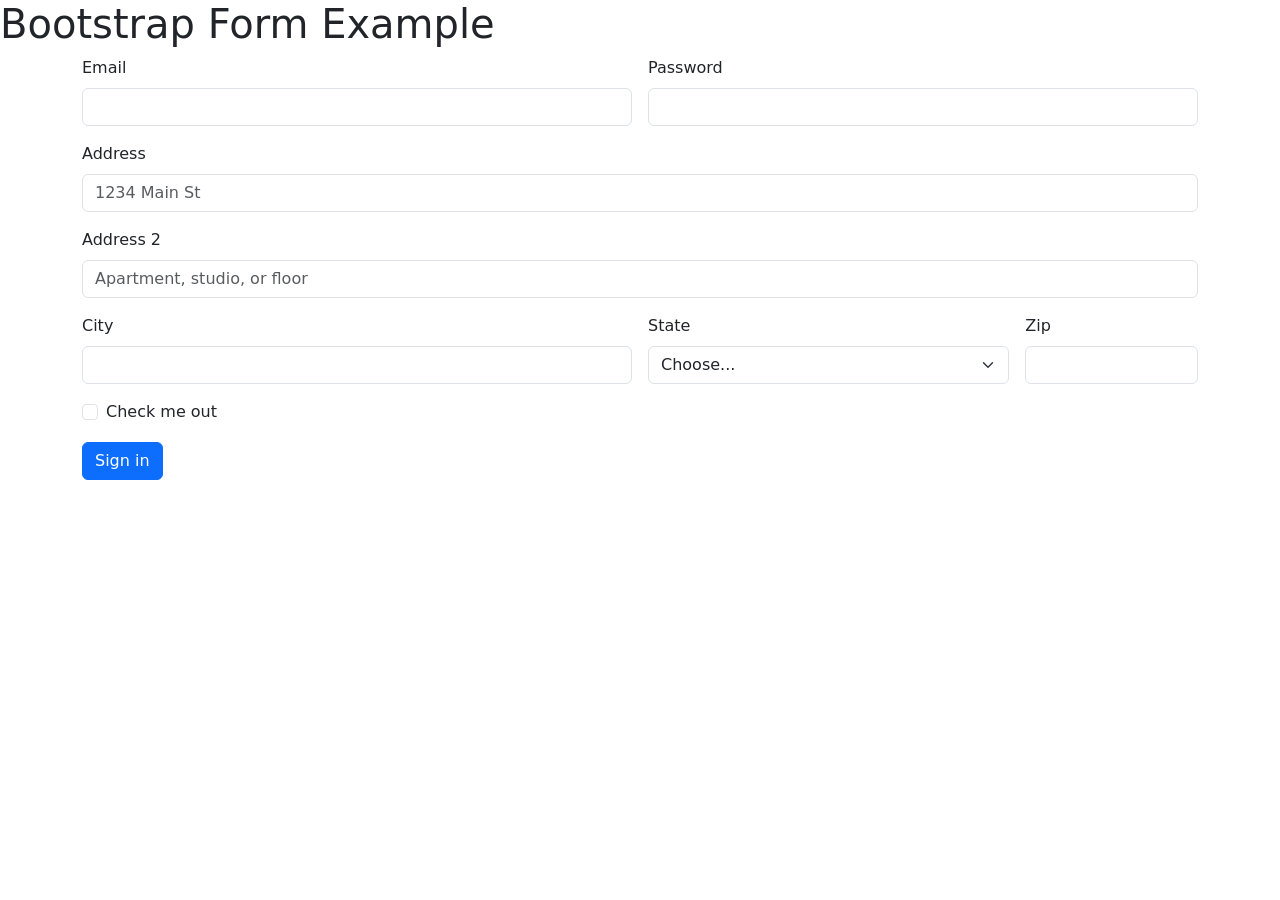
==== p1.1-frontend-tools/index.html @ 3f5fe51d "." ====
<!DOCTYPE html>
<html lang="en">

<head>
    <meta charset="UTF-8">
    <meta name="viewport" content="width=device-width, initial-scale=1.0">
    <title>Document</title>

    <link href="https://cdn.jsdelivr.net/npm/bootstrap@5.3.8/dist/css/bootstrap.min.css" rel="stylesheet"
        integrity="sha384-sRIl4kxILFvY47J16cr9ZwB07vP4J8+LH7qKQnuqkuIAvNWLzeN8tE5YBujZqJLB" crossorigin="anonymous">
</head>

<body>


    <h1>Bootstrap Form Example</h1>
    <div class="container">
        <form class="row g-3">
            <div class="col-md-6">
                <label for="inputEmail4" class="form-label">Email</label>
                <input type="email" class="form-control" id="inputEmail4">
            </div>
            <div class="col-md-6">
                <label for="inputPassword4" class="form-label">Password</label>
                <input type="password" class="form-control" id="inputPassword4">
            </div>
            <div class="col-12">
                <label for="inputAddress" class="form-label">Address</label>
                <input type="text" class="form-control" id="inputAddress" placeholder="1234 Main St">
            </div>
            <div class="col-12">
                <label for="inputAddress2" class="form-label">Address 2</label>
                <input type="text" class="form-control" id="inputAddress2" placeholder="Apartment, studio, or floor">
            </div>
            <div class="col-md-6">
                <label for="inputCity" class="form-label">City</label>
                <input type="text" class="form-control" id="inputCity">
            </div>
            <div class="col-md-4">
                <label for="inputState" class="form-label">State</label>
                <select id="inputState" class="form-select">
                    <option selected>Choose...</option>
                    <option>...</option>
                </select>
            </div>
            <div class="col-md-2">
                <label for="inputZip" class="form-label">Zip</label>
                <input type="text" class="form-control" id="inputZip">
            </div>
            <div class="col-12">
                <div class="form-check">
                    <input class="form-check-input" type="checkbox" id="gridCheck">
                    <label class="form-check-label" for="gridCheck">
                        Check me out
                    </label>
                </div>
            </div>
            <div class="col-12">
                <button type="submit" class="btn btn-primary">Sign in</button>
            </div>
        </form>
    </div>


    <script src="https://cdn.jsdelivr.net/npm/bootstrap@5.3.8/dist/js/bootstrap.bundle.min.js"
        integrity="sha384-FKyoEForCGlyvwx9Hj09JcYn3nv7wiPVlz7YYwJrWVcXK/BmnVDxM+D2scQbITxI"
        crossorigin="anonymous"></script>
</body>

</html>
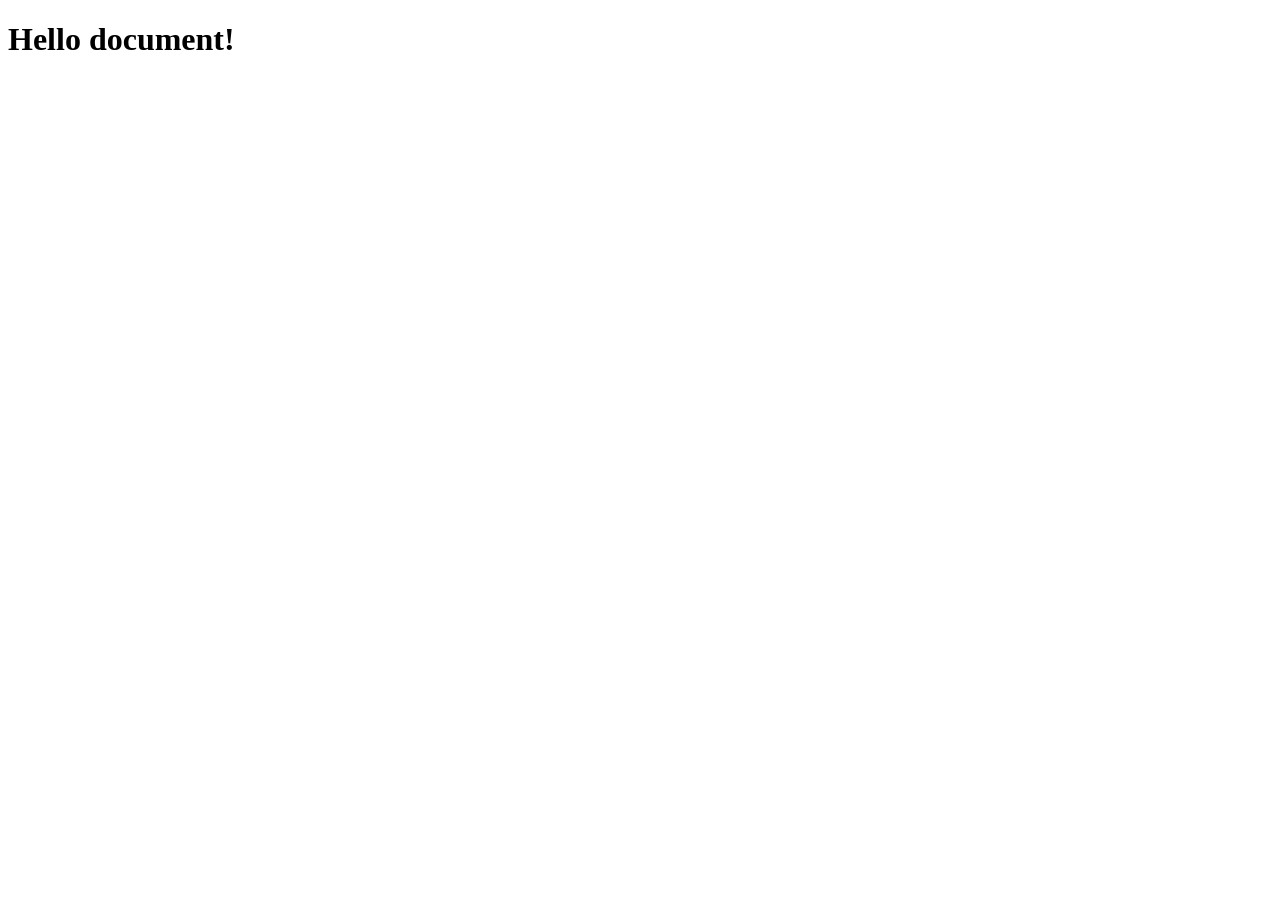
==== commit b07283f9: "." ====
--- a/p1.1-frontend-tools/index.html
+++ b/p1.1-frontend-tools/index.html
@@ -2,69 +2,13 @@
 <html lang="en">
 
 <head>
-    <meta charset="UTF-8">
-    <meta name="viewport" content="width=device-width, initial-scale=1.0">
-    <title>Document</title>
+    <meta charset="UTF-8" />
+    <meta name="viewport" content="width=device-width, initial-scale=1.0" />
+    <title>Hello World</title>
 
-    <link href="https://cdn.jsdelivr.net/npm/bootstrap@5.3.8/dist/css/bootstrap.min.css" rel="stylesheet"
-        integrity="sha384-sRIl4kxILFvY47J16cr9ZwB07vP4J8+LH7qKQnuqkuIAvNWLzeN8tE5YBujZqJLB" crossorigin="anonymous">
+    <script src="app.js" defer></script>
 </head>
 
-<body>
-
-
-    <h1>Bootstrap Form Example</h1>
-    <div class="container">
-        <form class="row g-3">
-            <div class="col-md-6">
-                <label for="inputEmail4" class="form-label">Email</label>
-                <input type="email" class="form-control" id="inputEmail4">
-            </div>
-            <div class="col-md-6">
-                <label for="inputPassword4" class="form-label">Password</label>
-                <input type="password" class="form-control" id="inputPassword4">
-            </div>
-            <div class="col-12">
-                <label for="inputAddress" class="form-label">Address</label>
-                <input type="text" class="form-control" id="inputAddress" placeholder="1234 Main St">
-            </div>
-            <div class="col-12">
-                <label for="inputAddress2" class="form-label">Address 2</label>
-                <input type="text" class="form-control" id="inputAddress2" placeholder="Apartment, studio, or floor">
-            </div>
-            <div class="col-md-6">
-                <label for="inputCity" class="form-label">City</label>
-                <input type="text" class="form-control" id="inputCity">
-            </div>
-            <div class="col-md-4">
-                <label for="inputState" class="form-label">State</label>
-                <select id="inputState" class="form-select">
-                    <option selected>Choose...</option>
-                    <option>...</option>
-                </select>
-            </div>
-            <div class="col-md-2">
-                <label for="inputZip" class="form-label">Zip</label>
-                <input type="text" class="form-control" id="inputZip">
-            </div>
-            <div class="col-12">
-                <div class="form-check">
-                    <input class="form-check-input" type="checkbox" id="gridCheck">
-                    <label class="form-check-label" for="gridCheck">
-                        Check me out
-                    </label>
-                </div>
-            </div>
-            <div class="col-12">
-                <button type="submit" class="btn btn-primary">Sign in</button>
-            </div>
-        </form>
-    </div>
-
-
-    <script src="https://cdn.jsdelivr.net/npm/bootstrap@5.3.8/dist/js/bootstrap.bundle.min.js"
-        integrity="sha384-FKyoEForCGlyvwx9Hj09JcYn3nv7wiPVlz7YYwJrWVcXK/BmnVDxM+D2scQbITxI"
-        crossorigin="anonymous"></script>
-</body>
+<body></body>
 
 </html>
